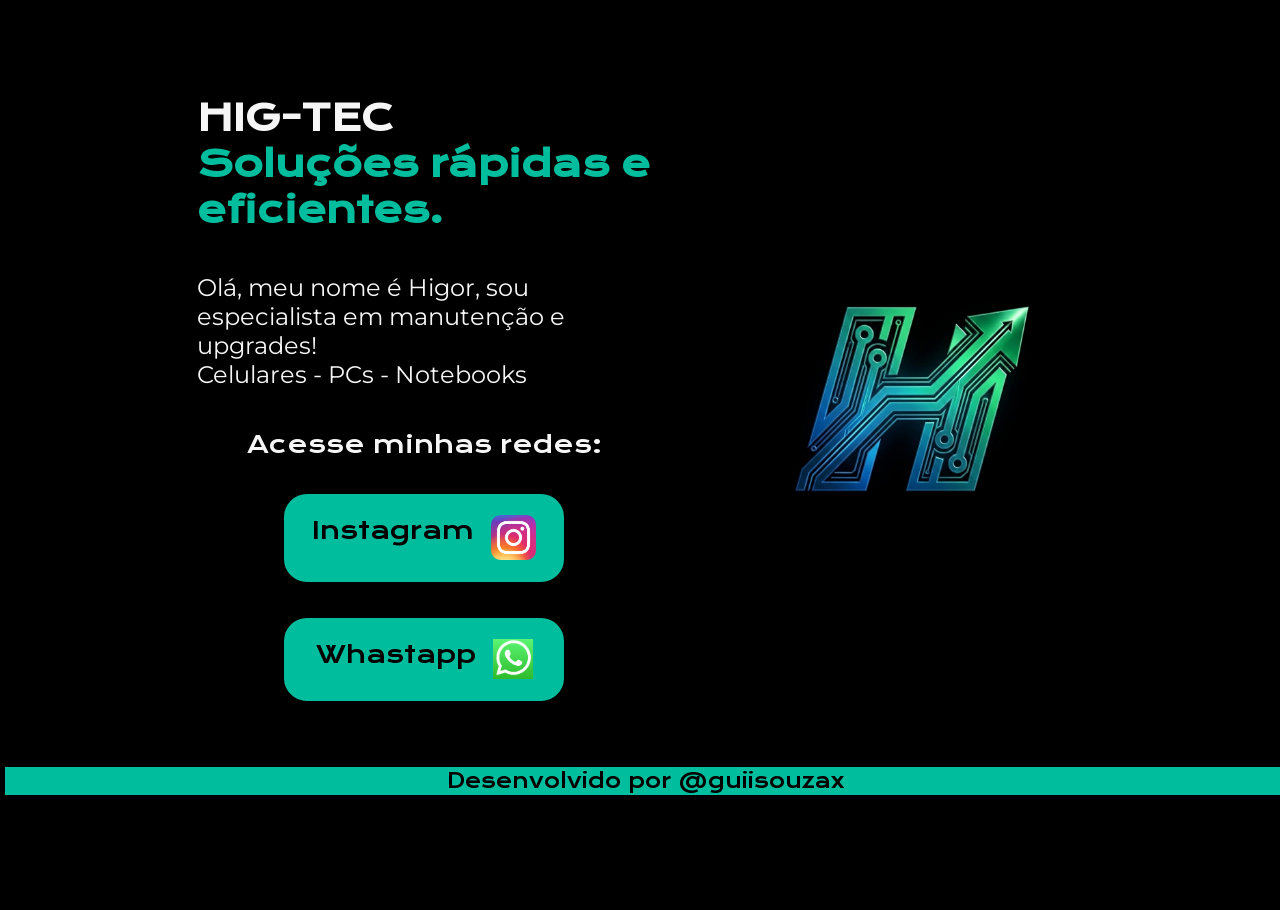
==== index.html @ e51ea02a "Add files via upload" ====
<!DOCTYPE html>
<html lang="pt-br">
<head>
  <meta charset="UTF-8">
  <meta name="viewport" content="width=device-width, initial-scale=1.0">
  <title>HIG-TECH</title>
  <link rel="stylesheet" href="/assets/style.css">
</head>
<body>
    <header class="cabecalho">
        </nav>
    </header>
    <main class="apresentacao">
      <section class="apresentacao__conteudo">
        <h1 class="apresentacao__conteudo__titulo">HIG-TEC<strong class="titulo-destaque"><br>Soluções rápidas e eficientes.</strong></h1>
        <p class="apresentacao__conteudo__texto">Olá, meu nome é Higor, sou especialista em manutenção e upgrades!<br>Celulares - PCs - Notebooks</p>
        <div class="apresentacao__links">
          <h2 class="apresentacao__links__subtitulo">Acesse minhas redes:</h2>
          <a class="apresentacao__links__link" href="https://instagram.com/souhig.tec">Instagram <img class="logo1"src="./assets/insta.logo.png" alt ="Logo Insta"></a>
          <a class="apresentacao__links__link" href="https://wa.me/17992183492">Whastapp<img class="logo4"src="./assets/whatslogo.png" alt="Logo Whatsapp"></a>
        </div>
      </section>
      <img class="minhafoto"src="./assets/logoh.png">
    </main>
    <footer class="rodape">
      <p>Desenvolvido por @guiisouzax</p>
    </footer>
</body>
</html>
---- assets/style.css ----
@import url('https://fonts.googleapis.com/css2?family=Krona+One&family=Montserrat&display=swap');

:root {
    --cor-primaria: #000;
    --cor-secundaria: #f6f6f6;
    --cor-terciaria: #00ffd5bd;
}




*{
    margin: 0;
    padding: 0;
}

body {
    width: 100%;
    padding: 5px;
    min-height: 100vh;
    background-color:var(--cor-primaria);
    color: var(--cor-secundaria);
}

.titulo-destaque {
    color: var(--cor-terciaria);
}

.apresentacao {
    padding: 5% 15%;
    display: flex;
    align-items: center;
    justify-content: space-between;
    gap: 82px;
}

.apresentacao__conteudo {
    width: 615px;
    display: flex;
    flex-direction: column;
    gap: 40px;
}

.apresentacao__conteudo__titulo {
    font-size: 36px;
    font-family: 'Krona One', sans-serif;
    
}

.apresentacao__conteudo__texto {
    font-size: 24px;
    font-family: 'Montserrat', sans-serif;
}

.apresentacao__links {
    display: flex;
    flex-direction: column;
    justify-content:space-between;
    align-items: center;
    gap: 32px;
}

.apresentacao__links__link {
    justify-content: center;
    gap: 17px;
    background-color: var(--cor-terciaria);
    display:flex;
    width: 280px;
    text-align: center;
    border-radius: 25px;
    border: 2px solid #000000;
    font-size: 24px;
    padding: 21.5px 0;
    text-decoration: none;
    color: var(--cor-primaria);
    font-family:'Krona One', sans-serif;
    
}

.minhafoto {
    
    width: 350px;
    height: 350px;
    left: 90px;
    top: 70%;
    border-radius: 50%;
    border: 5px solid #000000;
    
   
}

.apresentacao__links__subtitulo {
    font-family: 'Krona One', sans-serif;
    font-weight: 400;
    font-size: 24px;
}

.logo1 {
    max-width: 45px;
    height: auto;
}

.logo2 {
    max-width: 45px;
    height: auto;
}

.logo3 {
    max-width: 40px;
    height: auto;
}

.logo4 {
    max-width: 40px;
    height: auto;
}

.apresentacao__links__link:hover {
    background-color: rgb(0, 255, 179);
    padding: 3%;
}

.rodape {
    font-family: 'Krona One', sans-serif;
    background-color: var(--cor-terciaria);
    color: var(--cor-primaria);
    padding: 1px;
    text-align: center;
    font-weight: 400;
    font-size: 20px;
}

.cabecalho {
    padding: 2% 0% 0% 5%;
    font-family:'Krona One', sans-serif;
    color: var(--cor-terciaria);
    font-size: 20px;
   
    
}

.cabecalho__menu {
    display: flex;
    gap: 80px;
    

}

.cabecalho__menu__link {
    text-decoration: none;
    color: var(--cor-terciaria);
}

@media (max-width:1200px){
    .cabecalho {
        padding: 10%;
    }


    .cabecalho__menu {
        justify-content:center;

    }

    .apresentacao{
        flex-direction: column-reverse;
        padding: 5%;
    }
    
    
    .apresentacao__conteudo {
        width: auto;
    }
}
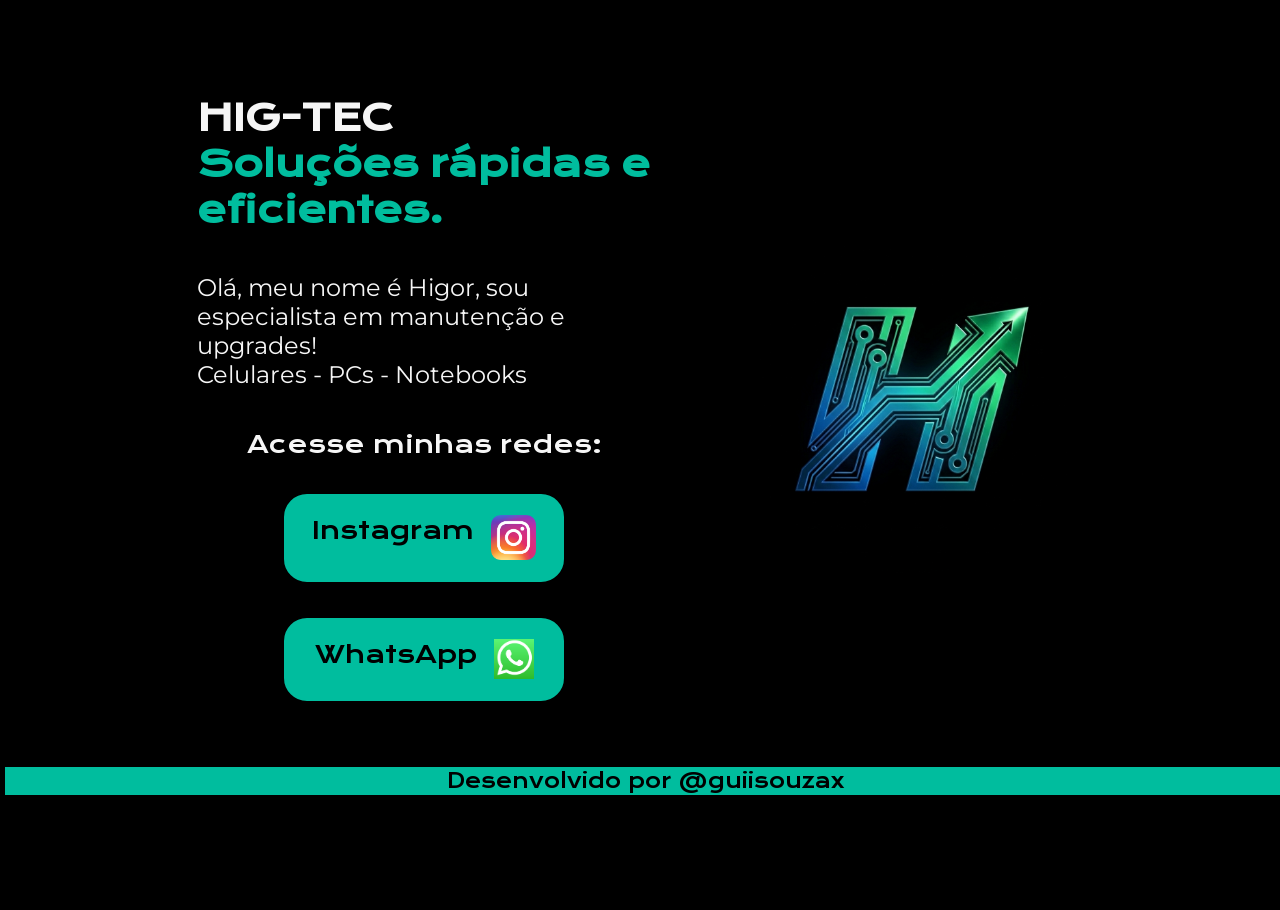
==== commit 84ca75a8: "Update index.html" ====
--- a/index.html
+++ b/index.html
@@ -17,7 +17,7 @@
         <div class="apresentacao__links">
           <h2 class="apresentacao__links__subtitulo">Acesse minhas redes:</h2>
           <a class="apresentacao__links__link" href="https://instagram.com/souhig.tec">Instagram <img class="logo1"src="./assets/insta.logo.png" alt ="Logo Insta"></a>
-          <a class="apresentacao__links__link" href="https://wa.me/17992183492">Whastapp<img class="logo4"src="./assets/whatslogo.png" alt="Logo Whatsapp"></a>
+          <a class="apresentacao__links__link" href="https://wa.me/17992183492">WhatsApp<img class="logo4"src="./assets/whatslogo.png" alt="Logo Whatsapp"></a>
         </div>
       </section>
       <img class="minhafoto"src="./assets/logoh.png">
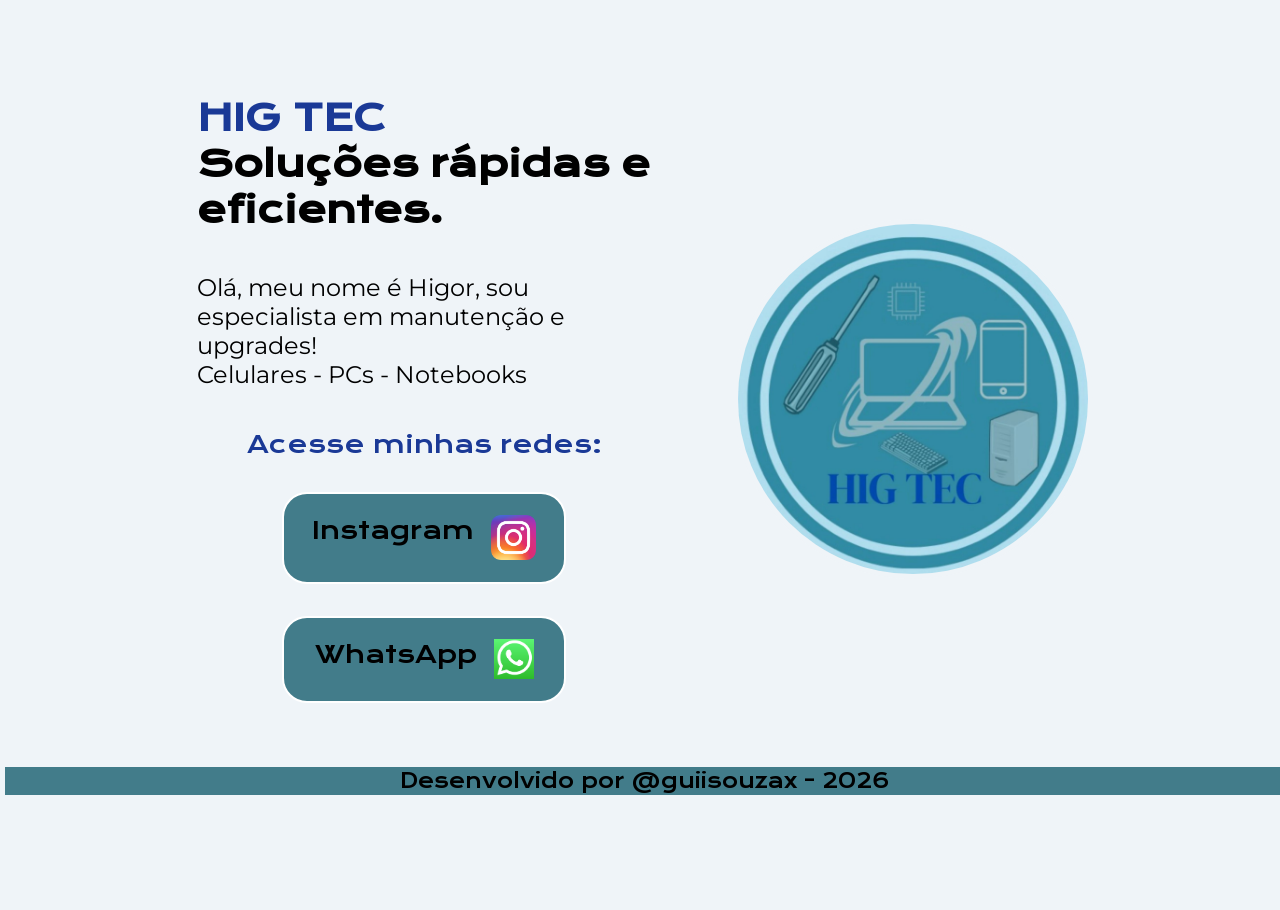
==== commit f1b63c41: "update 14/05" ====
--- a/index.html
+++ b/index.html
@@ -3,7 +3,7 @@
 <head>
   <meta charset="UTF-8">
   <meta name="viewport" content="width=device-width, initial-scale=1.0">
-  <title>HIG-TECH</title>
+  <title>HIG-TEC</title>
   <link rel="stylesheet" href="/assets/style.css">
 </head>
 <body>
@@ -12,18 +12,18 @@
     </header>
     <main class="apresentacao">
       <section class="apresentacao__conteudo">
-        <h1 class="apresentacao__conteudo__titulo">HIG-TEC<strong class="titulo-destaque"><br>Soluções rápidas e eficientes.</strong></h1>
+        <h1 class="apresentacao__conteudo__titulo">HIG TEC<strong class="titulo-destaque"><br>Soluções rápidas e eficientes.</strong></h1>
         <p class="apresentacao__conteudo__texto">Olá, meu nome é Higor, sou especialista em manutenção e upgrades!<br>Celulares - PCs - Notebooks</p>
         <div class="apresentacao__links">
           <h2 class="apresentacao__links__subtitulo">Acesse minhas redes:</h2>
           <a class="apresentacao__links__link" href="https://instagram.com/souhig.tec">Instagram <img class="logo1"src="./assets/insta.logo.png" alt ="Logo Insta"></a>
-          <a class="apresentacao__links__link" href="https://wa.me/17992183492">WhatsApp<img class="logo4"src="./assets/whatslogo.png" alt="Logo Whatsapp"></a>
+          <a class="apresentacao__links__ZAP" href="https://wa.me/17992183492">WhatsApp<img class="logo4"src="./assets/whatslogo.png" alt="Logo Whatsapp"></a>
         </div>
       </section>
       <img class="minhafoto"src="./assets/logoh.png">
     </main>
     <footer class="rodape">
-      <p>Desenvolvido por @guiisouzax</p>
+      <p>Desenvolvido por @guiisouzax - 2026</p>
     </footer>
 </body>
 </html>
--- a/assets/style.css
+++ b/assets/style.css
@@ -1,9 +1,10 @@
 @import url('https://fonts.googleapis.com/css2?family=Krona+One&family=Montserrat&display=swap');
 
 :root {
-    --cor-primaria: #000;
-    --cor-secundaria: #f6f6f6;
-    --cor-terciaria: #00ffd5bd;
+    --cor-background: #EFF4F8;
+    --cor-primaria: #427C8A;
+    --cor-secundaria: #000000;
+    --cor-terciaria: #ffffff;
 }
 
 
@@ -18,12 +19,13 @@
     width: 100%;
     padding: 5px;
     min-height: 100vh;
-    background-color:var(--cor-primaria);
-    color: var(--cor-secundaria);
+    background-color:var(--cor-background);
+    color: #1a3996;
+    
 }
 
 .titulo-destaque {
-    color: var(--cor-terciaria);
+    color: #000000; 
 }
 
 .apresentacao {
@@ -50,6 +52,8 @@
 .apresentacao__conteudo__texto {
     font-size: 24px;
     font-family: 'Montserrat', sans-serif;
+    color: #000000;
+    
 }
 
 .apresentacao__links {
@@ -63,16 +67,17 @@
 .apresentacao__links__link {
     justify-content: center;
     gap: 17px;
-    background-color: var(--cor-terciaria);
+    background-color: var(--cor-primaria);
     display:flex;
     width: 280px;
     text-align: center;
     border-radius: 25px;
-    border: 2px solid #000000;
+    border: 2px solid #ffffff;
     font-size: 24px;
     padding: 21.5px 0;
     text-decoration: none;
-    color: var(--cor-primaria);
+    color: #000000;
+    
     font-family:'Krona One', sans-serif;
     
 }
@@ -84,7 +89,7 @@
     left: 90px;
     top: 70%;
     border-radius: 50%;
-    border: 5px solid #000000;
+    border: 5px solid #EFF4F8;
     
    
 }
@@ -116,14 +121,14 @@
 }
 
 .apresentacao__links__link:hover {
-    background-color: rgb(0, 255, 179);
+    background-color: #ADDCED;
     padding: 3%;
 }
 
 .rodape {
     font-family: 'Krona One', sans-serif;
-    background-color: var(--cor-terciaria);
-    color: var(--cor-primaria);
+    background-color: var(--cor-primaria);
+    color: #000000;
     padding: 1px;
     text-align: center;
     font-weight: 400;
@@ -171,4 +176,27 @@
     .apresentacao__conteudo {
         width: auto;
     }
+}
+
+.apresentacao__links__ZAP:hover {
+    background-color: #ADDCED;
+    padding: 3%;
+}
+
+.apresentacao__links__ZAP {
+    justify-content: center;
+    gap: 17px;
+    background-color: var(--cor-primaria);
+    display:flex;
+    width: 280px;
+    text-align: center;
+    border-radius: 25px;
+    border: 2px solid #ffffff;
+    font-size: 24px;
+    padding: 21.5px 0;
+    text-decoration: none;
+    color: #000000;
+    
+    font-family:'Krona One', sans-serif;
+    
 }
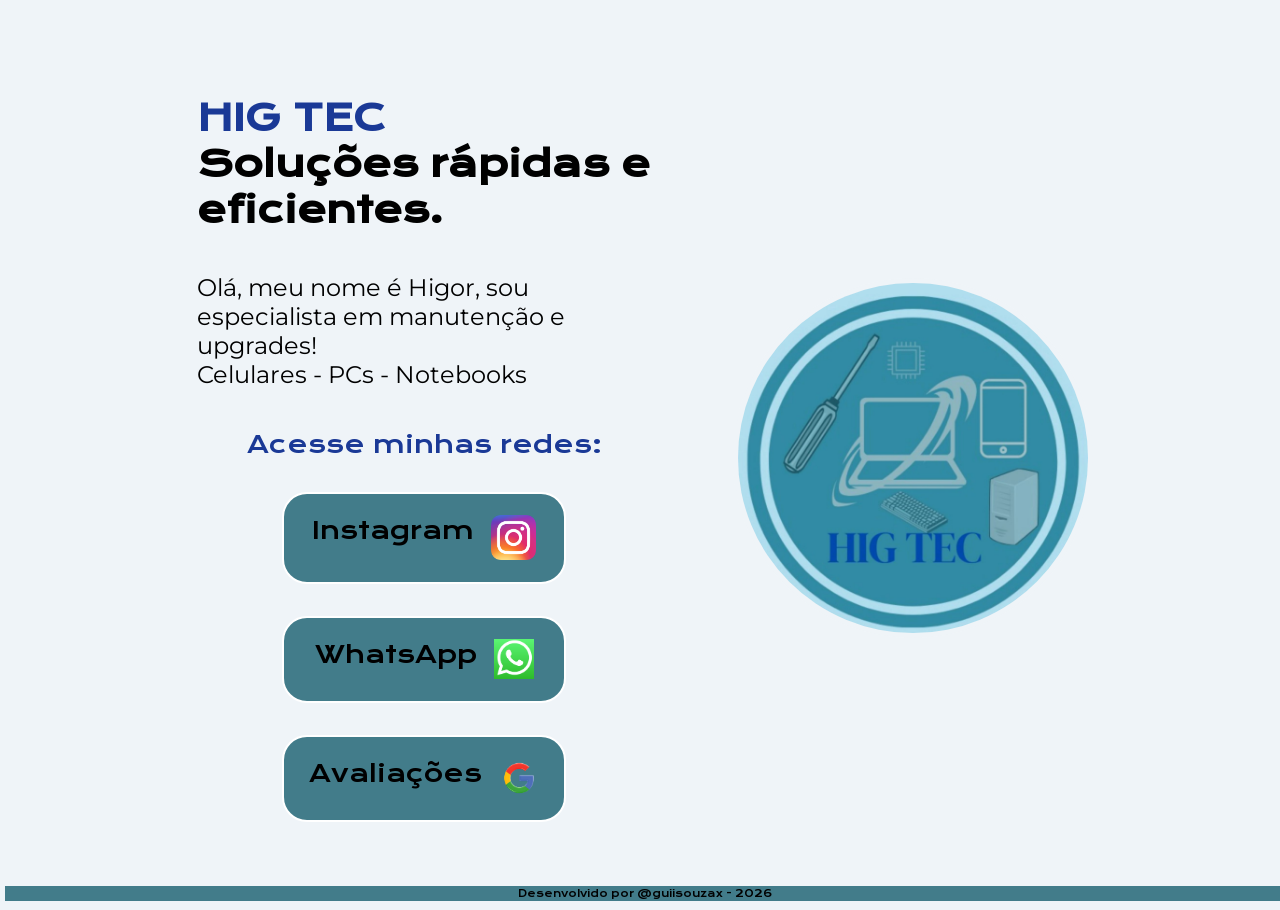
==== commit 747a2447: "Update index.html" ====
--- a/index.html
+++ b/index.html
@@ -18,6 +18,7 @@
           <h2 class="apresentacao__links__subtitulo">Acesse minhas redes:</h2>
           <a class="apresentacao__links__link" href="https://instagram.com/souhig.tec">Instagram <img class="logo1"src="./assets/insta.logo.png" alt ="Logo Insta"></a>
           <a class="apresentacao__links__ZAP" href="https://wa.me/17992183492">WhatsApp<img class="logo4"src="./assets/whatslogo.png" alt="Logo Whatsapp"></a>
+          <a class="apresentacao__links__google" href="https://www.google.com/maps/place/Hig+Tec/@-13.4133328,-73.1644711,4z/data=!3m1!4b1!4m14!1m7!3m6!1s0xa05360590e606e3f:0xfb09d9c5539e2b1a!2sHig+Tec!8m2!3d-14.4095262!4d-51.31668!16s%2Fg%2F11njslvjx5!3m5!1s0xa05360590e606e3f:0xfb09d9c5539e2b1a!8m2!3d-14.4095262!4d-51.31668!16s%2Fg%2F11njslvjx5?hl=pt-BR&entry=ttu&g_ep=EgoyMDI2MDYxMC4wIKXMDSoASAFQAw%3D%3D">Avaliações<img class="logo-google" src="assets/google-logo-transparent-background-free-png.webp" alt="logo-google"></a>
         </div>
       </section>
       <img class="minhafoto"src="./assets/logoh.png">
--- a/assets/style.css
+++ b/assets/style.css
@@ -132,7 +132,7 @@
     padding: 1px;
     text-align: center;
     font-weight: 400;
-    font-size: 20px;
+    font-size: 10px;
 }
 
 .cabecalho {
@@ -199,4 +199,33 @@
     
     font-family:'Krona One', sans-serif;
     
+}
+
+.apresentacao__links__google:hover {
+    background-color: #ADDCED;
+    padding: 3%;
+}
+
+
+
+
+.apresentacao__links__google {
+    font-family:'Krona One', sans-serif;
+    justify-content: center;
+    gap: 17px;
+    background-color: var(--cor-primaria);
+    display:flex;
+    width: 280px;
+    text-align: center;
+    border-radius: 25px;
+    border: 2px solid #ffffff;
+    font-size: 24px;
+    padding: 21.5px 0;
+    text-decoration: none;
+    color: #000000;
+}
+
+
+.logo-google {
+    width: 40px;
 }
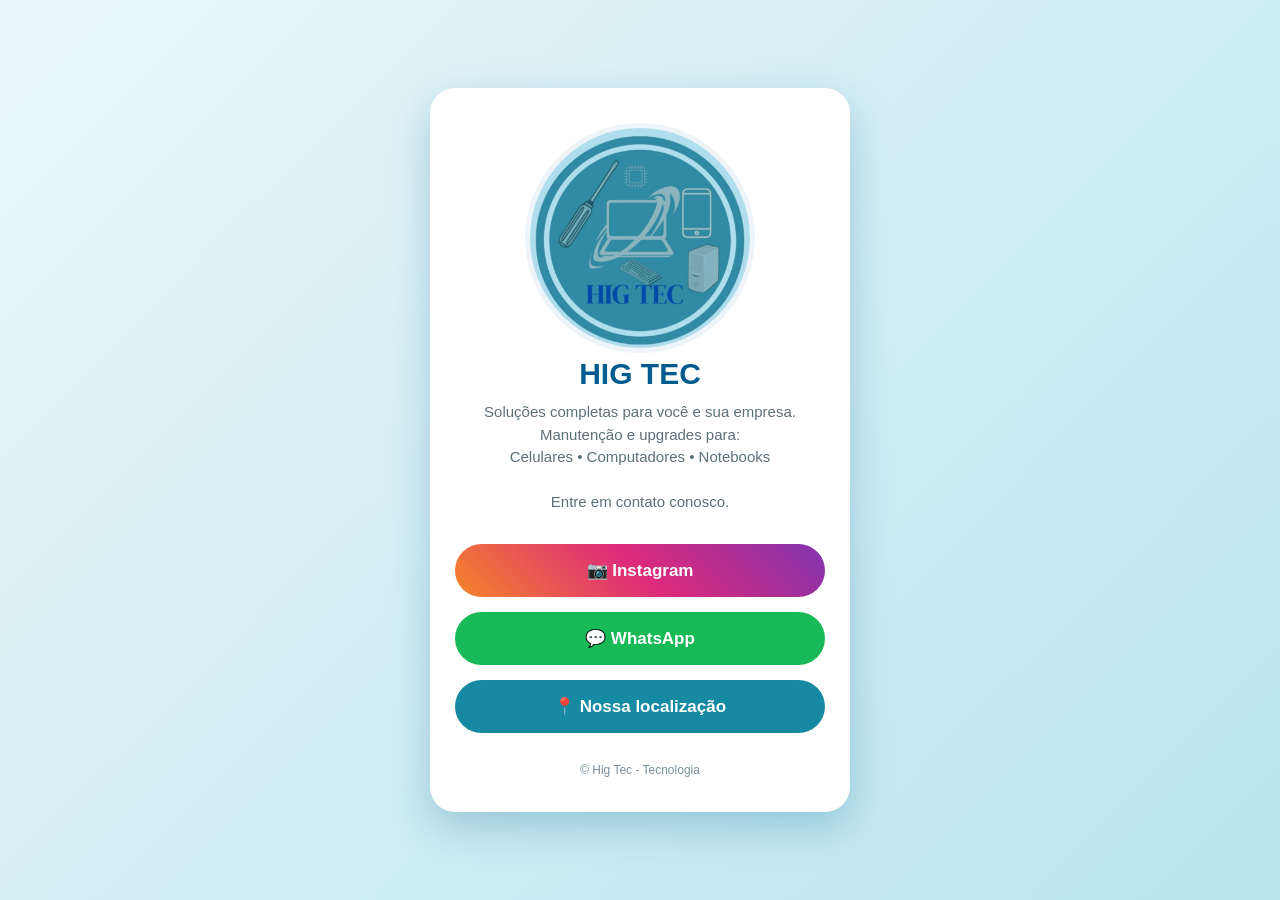
==== commit 4386144b: "atualização webpage 2.0 atualização de website a gosto do cliente, deixei os arquivos do antigo come" ====
--- a/index.html
+++ b/index.html
@@ -1,30 +1,74 @@
 <!DOCTYPE html>
-<html lang="pt-br">
+<html lang="pt-BR">
+
 <head>
-  <meta charset="UTF-8">
-  <meta name="viewport" content="width=device-width, initial-scale=1.0">
-  <title>HIG-TEC</title>
-  <link rel="stylesheet" href="/assets/style.css">
+    <meta charset="UTF-8">
+    <meta name="viewport" content="width=device-width, initial-scale=1.0">
+
+    <title>HIG TEC</title>
+    <link rel="stylesheet" href="assets/style.css">
 </head>
 <body>
-    <header class="cabecalho">
-        </nav>
-    </header>
-    <main class="apresentacao">
-      <section class="apresentacao__conteudo">
-        <h1 class="apresentacao__conteudo__titulo">HIG TEC<strong class="titulo-destaque"><br>Soluções rápidas e eficientes.</strong></h1>
-        <p class="apresentacao__conteudo__texto">Olá, meu nome é Higor, sou especialista em manutenção e upgrades!<br>Celulares - PCs - Notebooks</p>
-        <div class="apresentacao__links">
-          <h2 class="apresentacao__links__subtitulo">Acesse minhas redes:</h2>
-          <a class="apresentacao__links__link" href="https://instagram.com/souhig.tec">Instagram <img class="logo1"src="./assets/insta.logo.png" alt ="Logo Insta"></a>
-          <a class="apresentacao__links__ZAP" href="https://wa.me/17992183492">WhatsApp<img class="logo4"src="./assets/whatslogo.png" alt="Logo Whatsapp"></a>
-          <a class="apresentacao__links__google" href="https://www.google.com/maps/place/Hig+Tec/@-13.4133328,-73.1644711,4z/data=!3m1!4b1!4m14!1m7!3m6!1s0xa05360590e606e3f:0xfb09d9c5539e2b1a!2sHig+Tec!8m2!3d-14.4095262!4d-51.31668!16s%2Fg%2F11njslvjx5!3m5!1s0xa05360590e606e3f:0xfb09d9c5539e2b1a!8m2!3d-14.4095262!4d-51.31668!16s%2Fg%2F11njslvjx5?hl=pt-BR&entry=ttu&g_ep=EgoyMDI2MDYxMC4wIKXMDSoASAFQAw%3D%3D">Avaliações<img class="logo-google" src="assets/google-logo-transparent-background-free-png.webp" alt="logo-google"></a>
+
+
+    <div class="container">
+
+
+        <img src="assets/logoh.png" class="logo" alt="Hig Tec Logo">
+
+
+        <h1>HIG TEC</h1>
+
+
+        <p class="descricao"> Soluções completas para você e sua empresa. 
+            <br> Manutenção e upgrades para:
+            <br> Celulares • Computadores • Notebooks 
+            <br> <br> Entre em contato conosco.
+        </p>
+
+
+        <div class="links">
+
+
+            <a href="https://www.instagram.com/souhig.tec" target="_blank" class="btn instagram">
+
+                📷 Instagram
+
+            </a>
+
+
+
+            <a href="https://api.whatsapp.com/send/?phone=17992183492&text&type=phone_number&app_absent=0"
+                target="_blank" class="btn whatsapp">
+
+                💬 WhatsApp
+
+            </a>
+
+
+
+            <a href="https://www.google.com/maps/place/Hig+Tec/@-13.4141485,-73.1556363,4z/data=!3m1!4b1!4m14!1m7!3m6!1s0xa05360590e606e3f:0xfb09d9c5539e2b1a!2sHig+Tec!8m2!3d-14.4095262!4d-51.3168626!16s%2Fg%2F11njslvjx5!3m5!1s0xa05360590e606e3f:0xfb09d9c5539e2b1a!8m2!3d-14.4095262!4d-51.3168626!16s%2Fg%2F11njslvjx5?hl=pt-BR&entry=ttu&g_ep=EgoyMDI2MDcyNy4wIKXMDSoASAFQAw%3D%3D"
+                target="_blank" class="btn google">
+
+                📍 Nossa localização
+
+            </a>
+
+
         </div>
-      </section>
-      <img class="minhafoto"src="./assets/logoh.png">
-    </main>
-    <footer class="rodape">
-      <p>Desenvolvido por @guiisouzax - 2026</p>
-    </footer>
+
+
+
+        <div class="footer">
+
+            © Hig Tec - Tecnologia
+
+        </div>
+
+
+    </div>
+
+
 </body>
+
 </html>
--- a/assets/style.css
+++ b/assets/style.css
@@ -1,231 +1,147 @@
-@import url('https://fonts.googleapis.com/css2?family=Krona+One&family=Montserrat&display=swap');
 
-:root {
-    --cor-background: #EFF4F8;
-    --cor-primaria: #427C8A;
-    --cor-secundaria: #000000;
-    --cor-terciaria: #ffffff;
+* {
+    margin: 0;
+    padding: 0;
+    box-sizing: border-box;
+    font-family: Arial, Helvetica, sans-serif;
+}
+
+
+body {
+
+    min-height: 100vh;
+    background:
+    linear-gradient(135deg,
+    #EAF7FA,
+    #B8E5EF);
+    display: flex;
+    align-items: center;
+    justify-content: center;
+    padding: 20px;
+
 }
 
 
 
+.container {
 
-*{
-    margin: 0;
-    padding: 0;
+    width: 100%;
+    max-width: 420px;
+    background: white;
+    border-radius: 25px;
+    padding: 35px 25px;
+    text-align: center;
+    box-shadow:
+    0 15px 40px rgba(0, 91, 143, 0.25);
+
 }
 
-body {
-    width: 100%;
-    padding: 5px;
-    min-height: 100vh;
-    background-color:var(--cor-background);
-    color: #1a3996;
-    
-}
 
-.titulo-destaque {
-    color: #000000; 
-}
 
-.apresentacao {
-    padding: 5% 15%;
-    display: flex;
-    align-items: center;
-    justify-content: space-between;
-    gap: 82px;
-}
+.logo {
 
-.apresentacao__conteudo {
-    width: 615px;
-    display: flex;
-    flex-direction: column;
-    gap: 40px;
-}
-
-.apresentacao__conteudo__titulo {
-    font-size: 36px;
-    font-family: 'Krona One', sans-serif;
-    
-}
-
-.apresentacao__conteudo__texto {
-    font-size: 24px;
-    font-family: 'Montserrat', sans-serif;
-    color: #000000;
-    
-}
-
-.apresentacao__links {
-    display: flex;
-    flex-direction: column;
-    justify-content:space-between;
-    align-items: center;
-    gap: 32px;
-}
-
-.apresentacao__links__link {
-    justify-content: center;
-    gap: 17px;
-    background-color: var(--cor-primaria);
-    display:flex;
-    width: 280px;
-    text-align: center;
-    border-radius: 25px;
-    border: 2px solid #ffffff;
-    font-size: 24px;
-    padding: 21.5px 0;
-    text-decoration: none;
-    color: #000000;
-    
-    font-family:'Krona One', sans-serif;
-    
-}
-
-.minhafoto {
-    
-    width: 350px;
-    height: 350px;
+    width: 230px;
+    height: 230px;
     left: 90px;
     top: 70%;
     border-radius: 50%;
     border: 5px solid #EFF4F8;
     
-   
-}
 
-.apresentacao__links__subtitulo {
-    font-family: 'Krona One', sans-serif;
-    font-weight: 400;
-    font-size: 24px;
-}
-
-.logo1 {
-    max-width: 45px;
-    height: auto;
-}
-
-.logo2 {
-    max-width: 45px;
-    height: auto;
-}
-
-.logo3 {
-    max-width: 40px;
-    height: auto;
-}
-
-.logo4 {
-    max-width: 40px;
-    height: auto;
-}
-
-.apresentacao__links__link:hover {
-    background-color: #ADDCED;
-    padding: 3%;
-}
-
-.rodape {
-    font-family: 'Krona One', sans-serif;
-    background-color: var(--cor-primaria);
-    color: #000000;
-    padding: 1px;
-    text-align: center;
-    font-weight: 400;
-    font-size: 10px;
-}
-
-.cabecalho {
-    padding: 2% 0% 0% 5%;
-    font-family:'Krona One', sans-serif;
-    color: var(--cor-terciaria);
-    font-size: 20px;
-   
-    
-}
-
-.cabecalho__menu {
-    display: flex;
-    gap: 80px;
-    
-
-}
-
-.cabecalho__menu__link {
-    text-decoration: none;
-    color: var(--cor-terciaria);
-}
-
-@media (max-width:1200px){
-    .cabecalho {
-        padding: 10%;
-    }
-
-
-    .cabecalho__menu {
-        justify-content:center;
-
-    }
-
-    .apresentacao{
-        flex-direction: column-reverse;
-        padding: 5%;
-    }
-    
-    
-    .apresentacao__conteudo {
-        width: auto;
-    }
-}
-
-.apresentacao__links__ZAP:hover {
-    background-color: #ADDCED;
-    padding: 3%;
-}
-
-.apresentacao__links__ZAP {
-    justify-content: center;
-    gap: 17px;
-    background-color: var(--cor-primaria);
-    display:flex;
-    width: 280px;
-    text-align: center;
-    border-radius: 25px;
-    border: 2px solid #ffffff;
-    font-size: 24px;
-    padding: 21.5px 0;
-    text-decoration: none;
-    color: #000000;
-    
-    font-family:'Krona One', sans-serif;
-    
-}
-
-.apresentacao__links__google:hover {
-    background-color: #ADDCED;
-    padding: 3%;
 }
 
 
 
+h1 {
 
-.apresentacao__links__google {
-    font-family:'Krona One', sans-serif;
-    justify-content: center;
-    gap: 17px;
-    background-color: var(--cor-primaria);
-    display:flex;
-    width: 280px;
-    text-align: center;
-    border-radius: 25px;
-    border: 2px solid #ffffff;
-    font-size: 24px;
-    padding: 21.5px 0;
-    text-decoration: none;
-    color: #000000;
+    color: #005B8F;
+    font-size: 30px;
+    margin-bottom: 10px;
+
 }
 
 
-.logo-google {
-    width: 40px;
-}+
+.descricao {
+
+    color: #5c7078;
+    font-size: 15px;
+    line-height: 1.5;
+    margin-bottom: 30px;
+}
+
+
+
+.links {
+
+    display: flex;
+    flex-direction: column;
+    gap: 15px;
+
+}
+
+
+
+.btn {
+
+    text-decoration: none;
+    padding: 16px;
+    border-radius: 50px;
+    font-size: 17px;
+    font-weight: bold;
+    color: white;
+    display: flex;
+    justify-content: center;
+    align-items: center;
+    gap: 10px;
+    transition: .3s;
+
+}
+
+
+
+.btn:hover {
+
+    transform: translateY(-3px);
+    filter: brightness(1.05);
+
+}
+
+
+
+.instagram {
+
+    background:
+    linear-gradient(45deg,
+    #F58529,
+    #DD2A7B,
+    #8134AF);
+
+}
+
+
+
+.whatsapp {
+
+    background: #18B957;
+
+}
+
+
+
+.google {
+
+    background: #168AA3;
+
+}
+
+
+
+.footer {
+
+    margin-top: 30px;
+    font-size: 12px;
+    color: #78909C;
+
+}
+    
